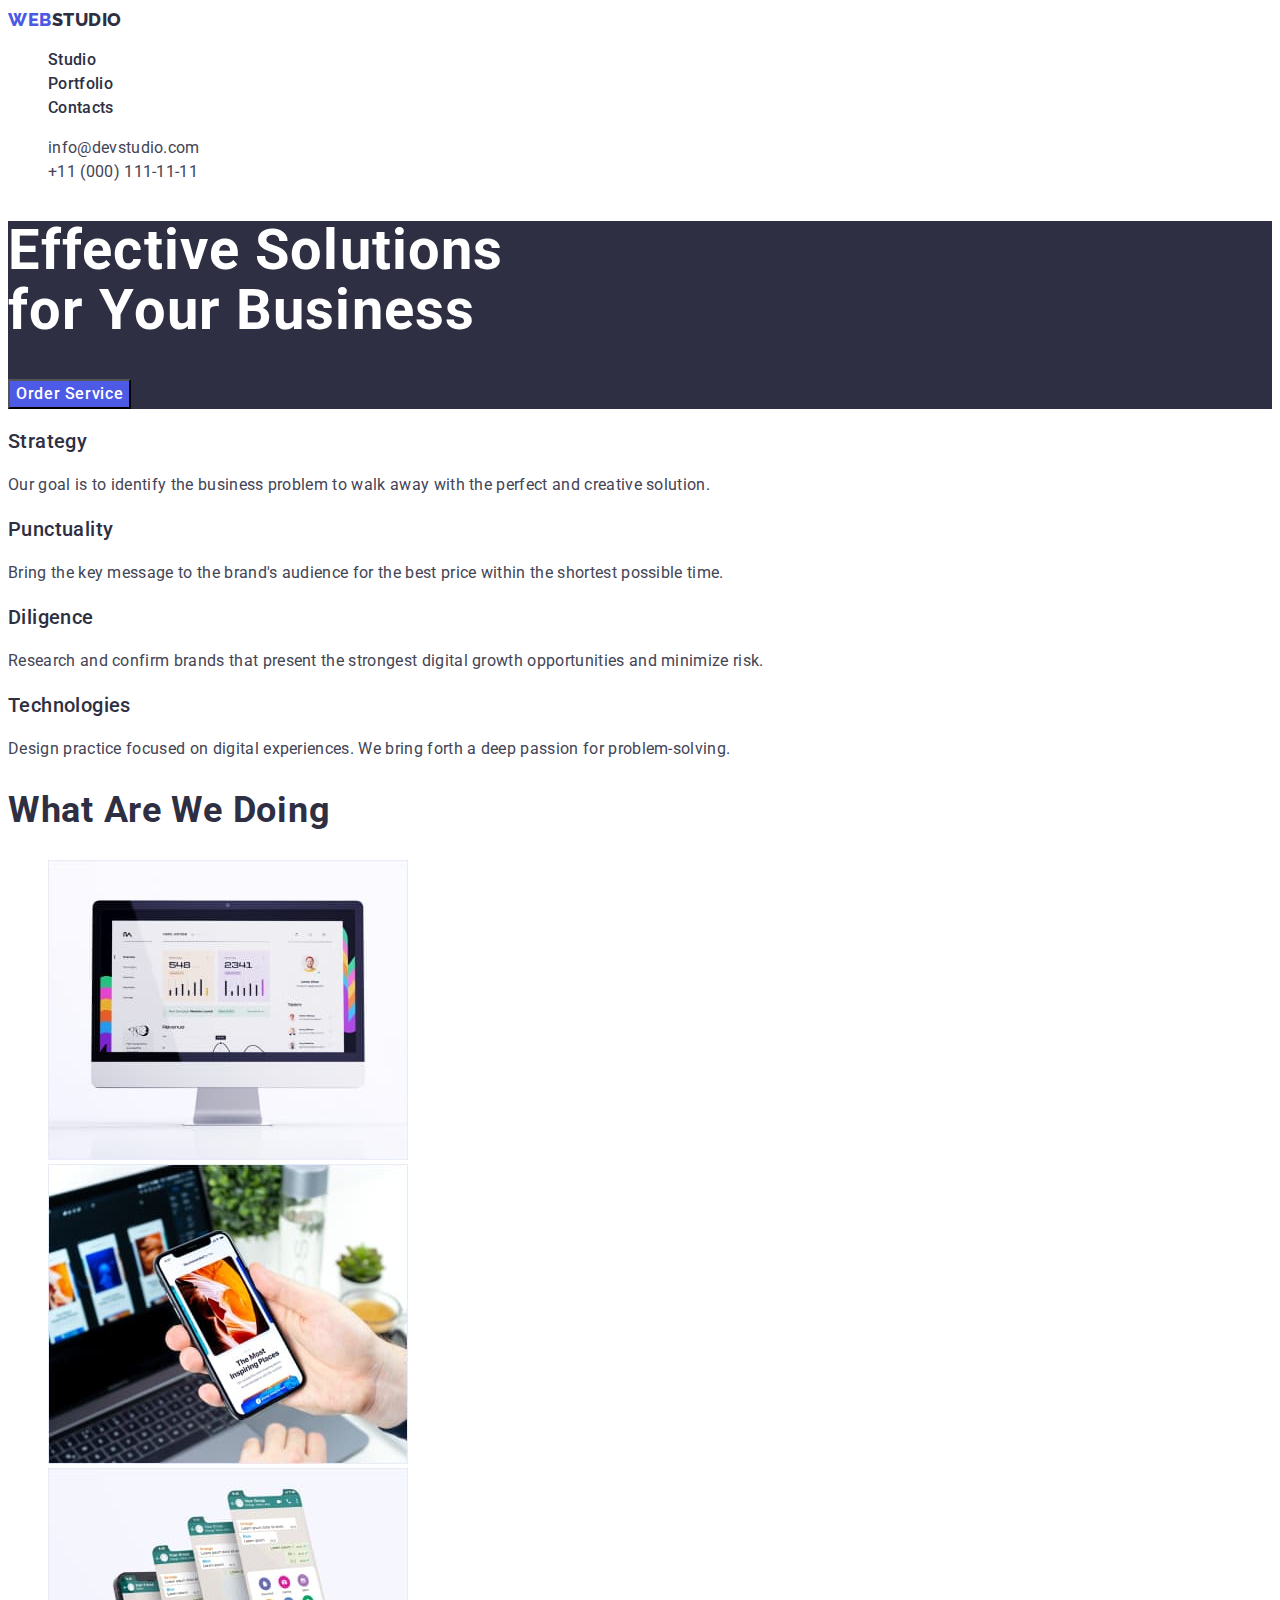
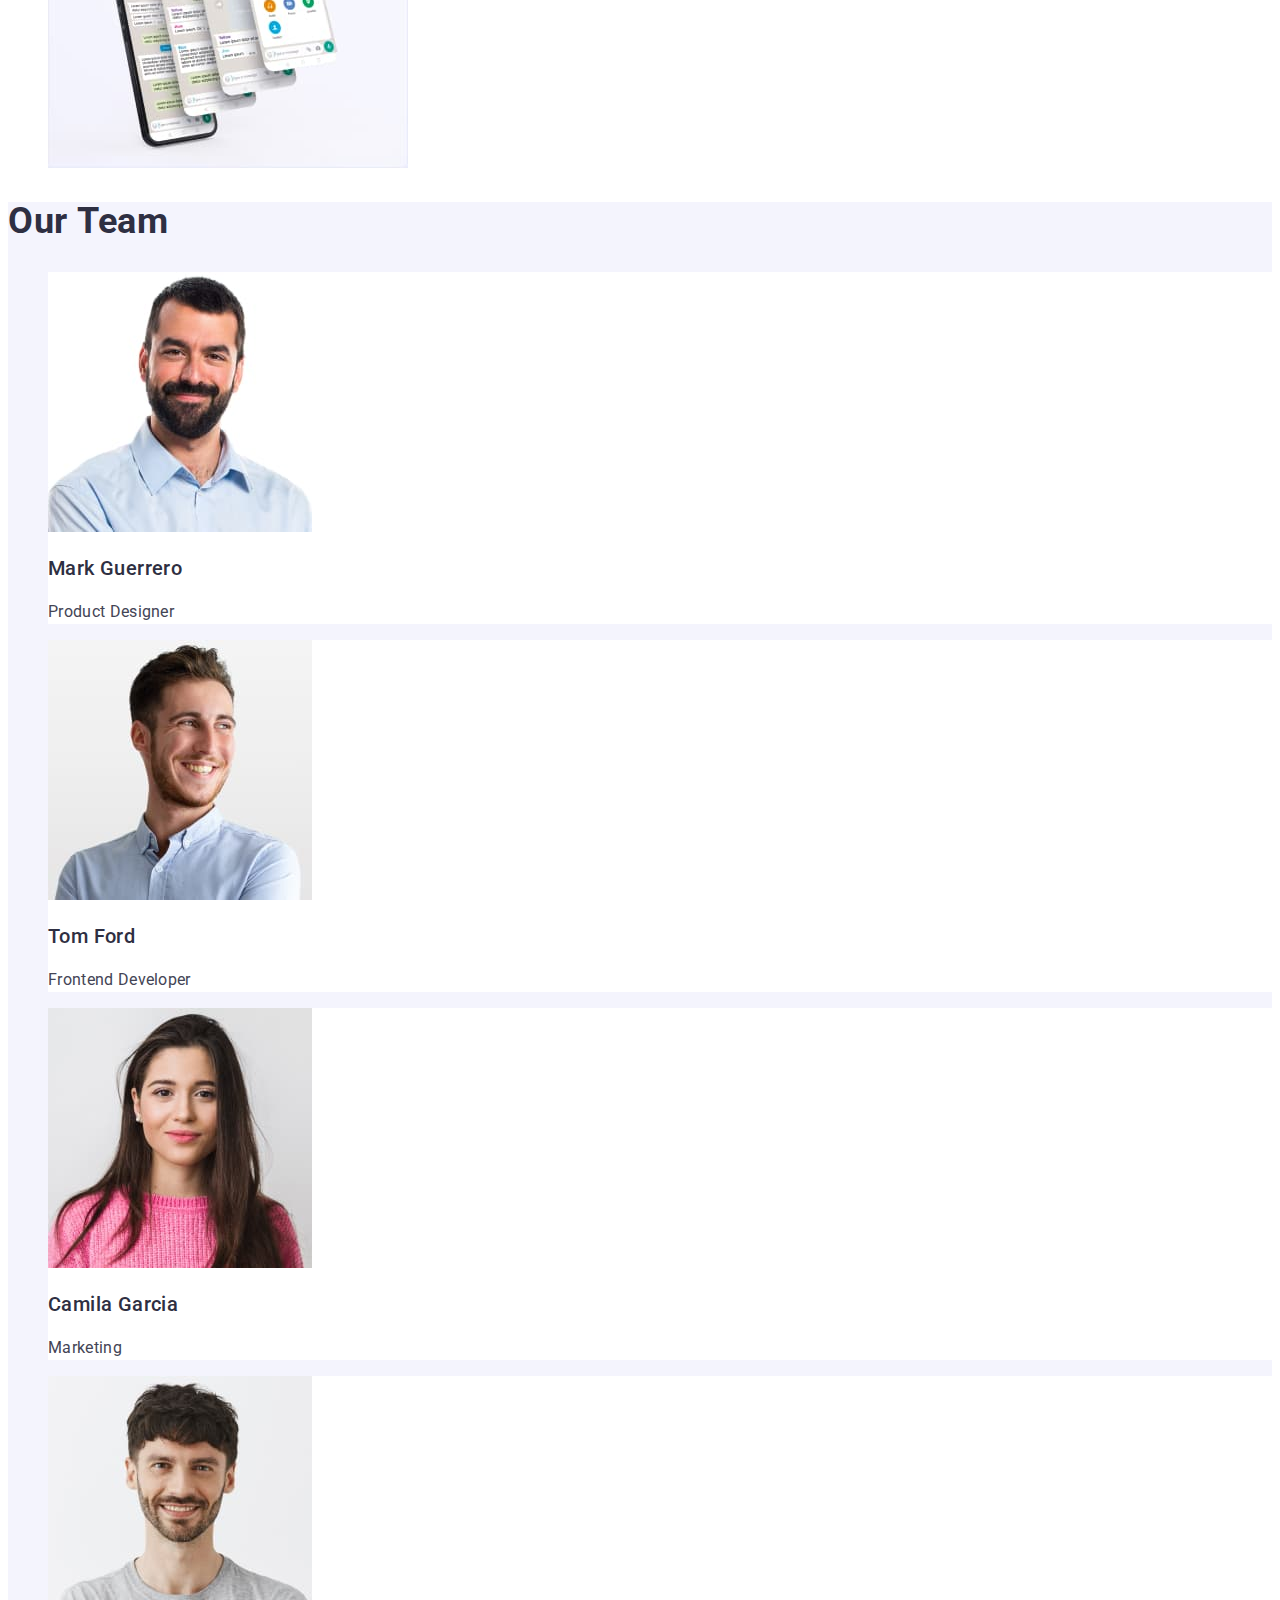
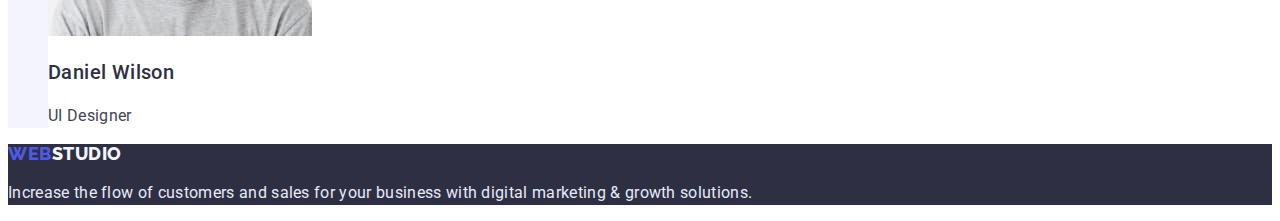
==== index.html @ c7d8d685 "cloned home work 2" ====
<!DOCTYPE html>
<html lang="en">
<head>
    <meta charset="UTF-8">
    <meta http-equiv="X-UA-Compatible" content="IE=edge">
    <meta name="viewport" content="width=device-width, initial-scale=1.0">
    <title>Document</title>
    <link rel="preconnect" href="https://fonts.googleapis.com">
    <link rel="preconnect" href="https://fonts.gstatic.com" crossorigin>
    <link href="https://fonts.googleapis.com/css2?family=Raleway:wght@700;800&family=Roboto:wght@400;500;700&display=swap" rel="stylesheet">
    <link rel="stylesheet" href="./css/style.css">
</head>
<body>
    <!-- HEADER -->
    <header class="header">
        <nav class="header-navigation">
            <a class="header-logo link" href="">
                <span class="header-logo-web">Web</span>Studio
            </a>
            <ul class="header-list list">
                <li class="header-item"><a class="header-link link" href="./index.html">Studio</a></li>
                <li class="header-item"><a class="header-link link" href="./portfolio.html">Portfolio</a></li>
                <li class="header-item"><a class="header-link link" href="">Contacts</a></li>
            </ul>
        </nav>
        <address class="header-contacts">
            <ul class="header-contacts-list list">
                <li class="header-contacts-item"><a class="header-contacts-link link" href="mailto:info@devstudio.com">info@devstudio.com</a></li>
                <li class="header-contacts-item"><a class="header-contacts-link link" href="tel:+110001111111">+11 (000) 111-11-11</a></li>
            </ul>
        </address>
    </header>
    <!-- HERO -->
    <main>  
        <section class="hero">
            <h1 class="hero-title">Effective Solutions <br> for Your Business</h1>
            <button class="hero-btn" type="button">Order Service</button>
        </section>
    <!-- OUR FEATURES -->
        <section class="our-features">
            <h2 class="our-features-title" hidden>Our features</h2>
            <ul class="our-features-list list">
                <li class="our-features-item">
                    <h3 class="our-features-secondary-title">Strategy</h3>
                    <p class="our-features-text">Our goal is to identify the business problem to walk away with the perfect and creative solution. </p>
                </li>
                <li class="our-features-item">
                    <h3 class="our-features-secondary-title">Punctuality</h3>
                    <p class="our-features-text">Bring the key message to the brand's audience for the best price within the shortest possible time.</p>
                </li>
                <li class="our-features-item">
                    <h3 class="our-features-secondary-title">Diligence</h3>
                    <p class="our-features-text">Research and confirm brands that present the strongest digital growth opportunities and minimize risk.</p>
                </li>
                <li class="our-features-item">
                    <h3 class="our-features-secondary-title">Technologies</h3>
                    <p class="our-features-text">Design practice focused on digital experiences. We bring forth a deep passion for problem-solving.</p>
                </li>
            </ul>
        </section>
    <!-- WHAT ARE WE DOING -->
        <section class="what-are-we-doing">
            <h2 class="what-are-we-doing-title">What are we doing</h2>
            <ul class="what-are-we-doing-list list">
                <li class="what-are-we-doing-item"><img src="./images/Desktop.jpg" alt="desktop" width="360" height="300"></li>
                <li class="what-are-we-doing-item"><img src="./images/laptop.jpg" alt="laptop and phone" width="360" height="300"></li>
                <li class="what-are-we-doing-item"><img src="./images/Phone.jpg" alt="tablet" width="360" height="300"></li>
            </ul>
        </section>
    <!-- OUR TEAM -->
        <section class="our-team">
            <h2 class="our-team-title">Our Team</h2>
            <ul class="our-team-list list">
                <li class="our-team-item">
                    <img src="./images/mark-guerrero.jpg" alt="Mark Guerrero" width="264" height="260">
                    <h3 class="our-team-secondary-title">Mark Guerrero</h3>
                    <p class="our-team-text">Product Designer</p>
                </li>
                <li class="our-team-item">
                    <img src="./images/tom-ford.jpg" alt="Tom Ford" width="264" height="260">
                    <h3 class="our-team-secondary-title">Tom Ford</h3>
                    <p class="our-team-text">Frontend Developer</p>
                </li>
                <li class="our-team-item">
                    <img src="./images/camila-garcia.jpg" alt="Camila Garcia" width="264" height="260">
                    <h3 class="our-team-secondary-title">Camila Garcia</h3>
                    <p class="our-team-text">Marketing</p>
                </li>
                <li class="our-team-item">
                    <img src="./images/daniel-wilson.jpg" alt="Daniel Wilson" width="264    " height="260">
                    <h3 class="our-team-secondary-title">Daniel Wilson</h3>
                    <p class="our-team-text">UI Designer</p>
                </li>
            </ul>
        </section>
    </main>
<!-- FOOTER -->
    <footer class="footer">
        <a class="footer-logo link" href="./index.html">
            <span class="footer-logo-web">Web</span><span class="fooret-logo-studio">Studio</span> 
        </a>
        <p class="footer-text">
            Increase the flow of customers and sales for your business with digital marketing & growth solutions.
        </p>
    </footer>
</body>
</html>
---- css/style.css ----
body {
    font-family: 'roboto', sans-serif;
    color:var(--primary-text-color);
} 

:root{
    --primary-title-color:#2E2F42;
    --secondary-title-color: #fff;
    --accent-color:#4D5AE5;
    --primary-text-color: #434455;
    --secondary-text-color: #fff;
    --primary-background-color: #fff;
    --secondary-background-color: #2E2F42;
    --primary-btn-color:  #F4F4FD;
    --accent-btn-color: #404BBF;
    
}

.list {
    list-style: none;
}

.link {
    text-decoration: none;
}

.visually-hidden {
    position: absolute;
    width: 1px;
    height: 1px;
    margin: -1px;
    border: 0;
    padding: 0;
    
    white-space: nowrap;
    clip-path: inset(100%);
    clip: rect(0 0 0 0);
    overflow: hidden;
}

/* ------------------------- HEADER ------------------------- */

.header {
}
.header-navigation {
}

.header-logo {
font-family: 'Raleway', sans-serif;
font-style: normal;
font-weight: 800;
font-size: 18px;
line-height: 1.33;
letter-spacing: 0.03em;
text-transform: uppercase;
color: var(--primary-title-color);
}
.header-logo-web{
    color: var(--accent-color);
}
.header-list {
}
.header-item {
}
.header-link {
    font-weight: 500;
    font-size: 16px;
    line-height: 1.5;
    letter-spacing: 0.02em;
    color: var(--primary-title-color);
}

.header-link:focus,
.header-link:hover {
    color:var(--accent-color);
}

.header-contacts {
}

.header-contacts-list {
}

.header-contacts-item {
}

.header-contacts-link {
    font-size: 16px;
    font-style: normal;
    line-height: 1.5;
    letter-spacing: 0.02em;
    color: var(--primary-text-color);
}

.header-contacts-link:focus,
.header-contacts-link:hover {
    color: var(--accent-color);
}

/* ------------------------- HERO------------------------- */

.hero {
    background-color: var(--secondary-background-color)
}

.hero-title {
    font-weight: 700;
    font-size: 56px;
    line-height: 1.07;
    letter-spacing: 0.02em;
    color: #FFFFFF;
}

.hero-btn {
    font-family: 'roboto', sans-serif;
    background-color: #4D5AE5;
    cursor: pointer;
    font-weight: 500;
    font-size: 16px;
    line-height: 1.5;
    letter-spacing: 0.04em;
    color: #FFFFFF;
}

/* ------------------------- OUR FEATURES ------------------------- */

.our-features {

}
.our-features-title {
}
.our-features-list {
    padding: 0;
}
.list {
}
.our-features-item {
}
.our-features-secondary-title {
    font-weight: 500;
    font-size: 20px;
    line-height: 1.2;
    letter-spacing: 0.02em;
    color: var(--primary-title-color);
}
.our-features-text {
    font-size: 16px;
    line-height: 1.5;
    letter-spacing: 0.02em;
}

/* ------------------------- WHAT ARE WE DOING ------------------------- */

.what-are-we-doing {
}
.what-are-we-doing-title {
    font-weight: 700;
    font-size: 36px;
    line-height: 1.11;
    letter-spacing: 0.02em;
    text-transform: capitalize;
    color: var(--primary-title-color);
}
.what-are-we-doing-list {
}
.what-are-we-doing-item {
}

/* ------------------------- OUR TEAM ------------------------- */
.our-team {
    background-color: #F4F4FD;;
}
.our-team-title {
    font-weight: 700;
    font-size: 36px;
    line-height: 1.11;
    letter-spacing: 0.02em;
    text-transform: capitalize;
    color: var(--primary-title-color);
}
.our-team-list {
}
.our-team-item {
    background-color: var(--primary-background-color);
}
.our-team-secondary-title {
    font-weight: 500;
    font-size: 20px;
    line-height: 1.2;
    letter-spacing: 0.02em;
    color: var(--primary-title-color);
}
.our-team-text {
    font-size: 16px;
    line-height: 1.5;
    letter-spacing: 0.02em;
}

/* ------------------------- FOOTER ------------------------- */
.footer {
    background-color: var(--secondary-background-color);
}
.footer-logo {
    font-family: 'Raleway';
    font-weight: 800;
    font-size: 18px;
    line-height: 1.16;
    letter-spacing: 0.03em;
    text-transform: uppercase;

}
.footer-logo-web { 
    color: #4D5AE5;
}
.fooret-logo-studio {
    color: #F4F4FD;

}
.footer-text {
    font-size: 16px;
    line-height: 1.5;
    letter-spacing: 0.02em;
    color: #E7E9FC;
}

/* ------------------------------- PORTFOLIO ------------------------------- */
.filter {
}
.filter-item {
}
.filter-btn {
    font-family: 'roboto', sans-serif;
    background: var(--primary-btn-color);
    border: 1px solid #E7E9FC;
    border-radius: 4px;
    font-weight: 500;
    font-size: 16px;
    line-height: 1.5;
    letter-spacing: 0.04em;
    color: #4D5AE5;
    cursor: pointer;
}

.filter-btn:hover,
.filter-btn:focus {
    background-color: var(--accent-btn-color);
    color: #fff;
}
.filter-cards {
}
.filter-cards-item {
}
.filter-cards-title {
    font-weight: 500;
    font-size: 20px;
    line-height: 1.2;
    letter-spacing: 0.02em;
    color: var(--primary-title-color);
}
.filter-cards-text {
    font-size: 16px;
    line-height: 1.5;
    letter-spacing: 0.02em;
}
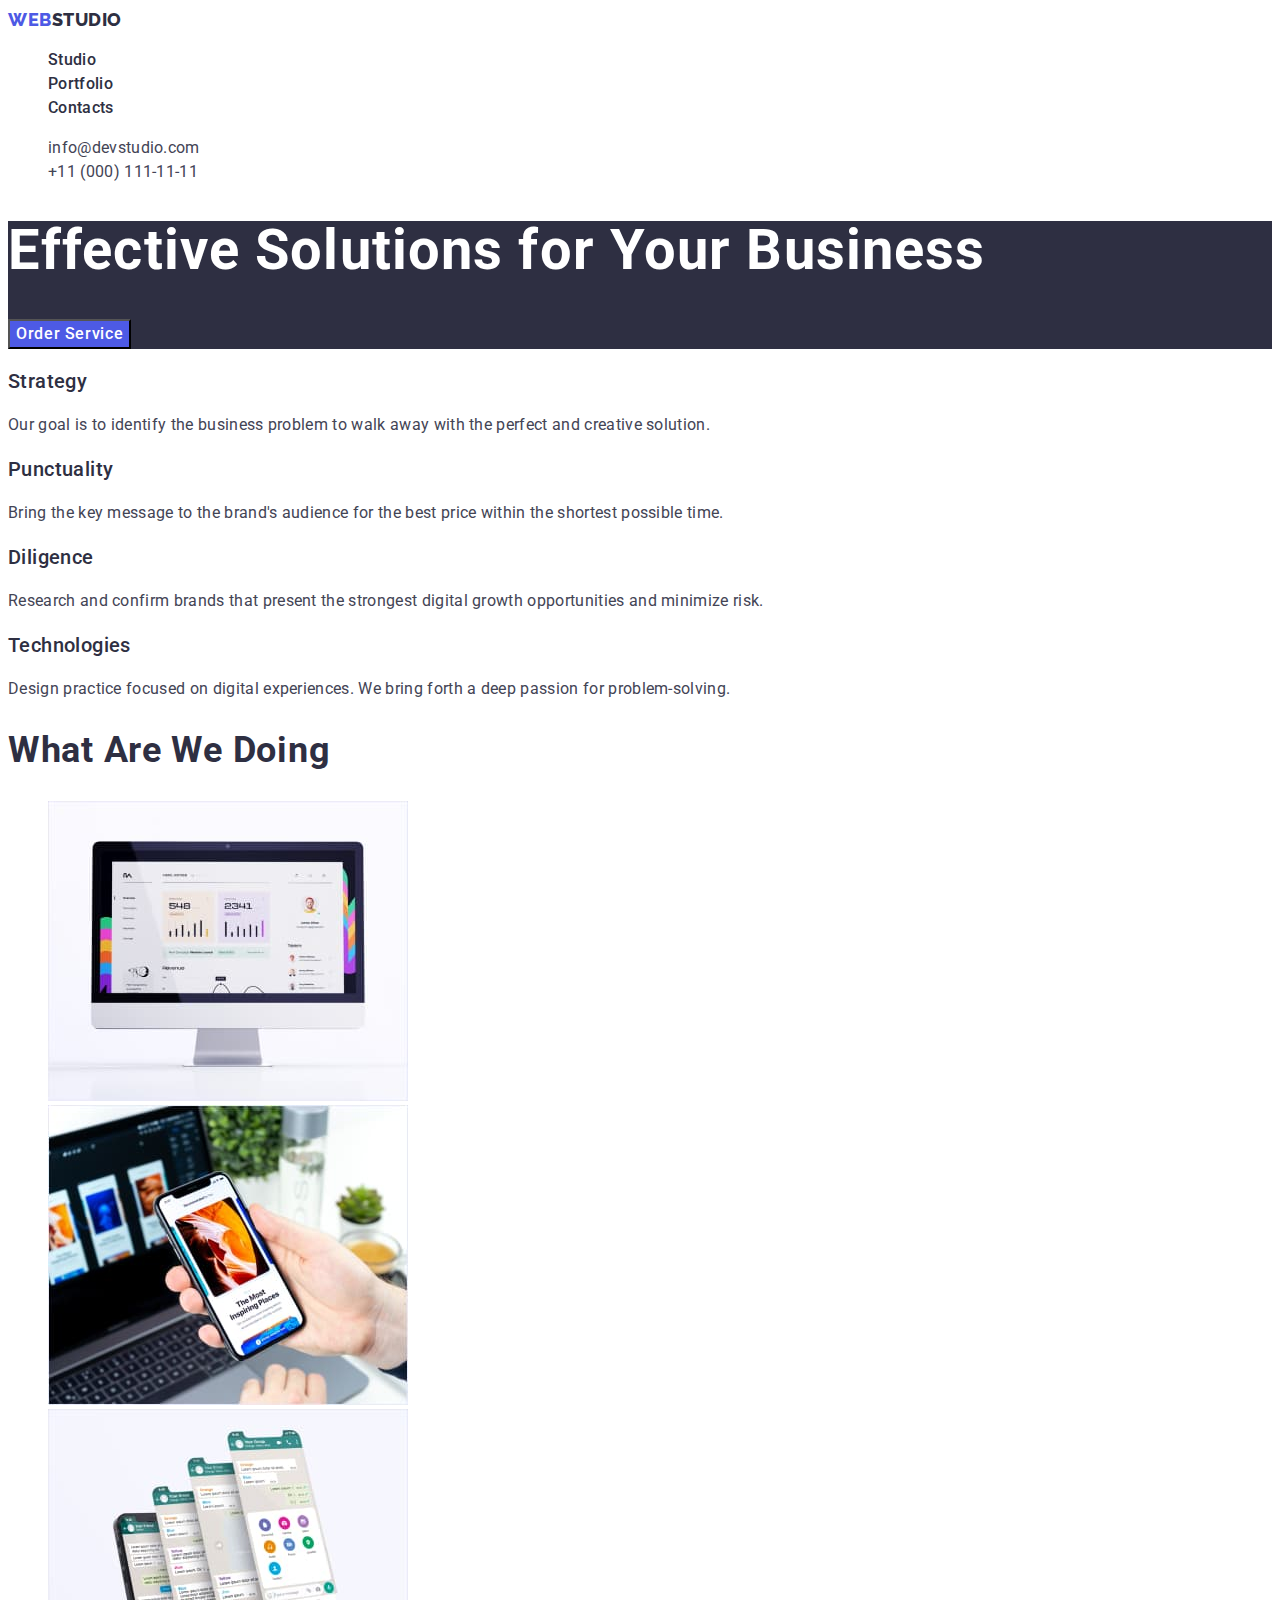
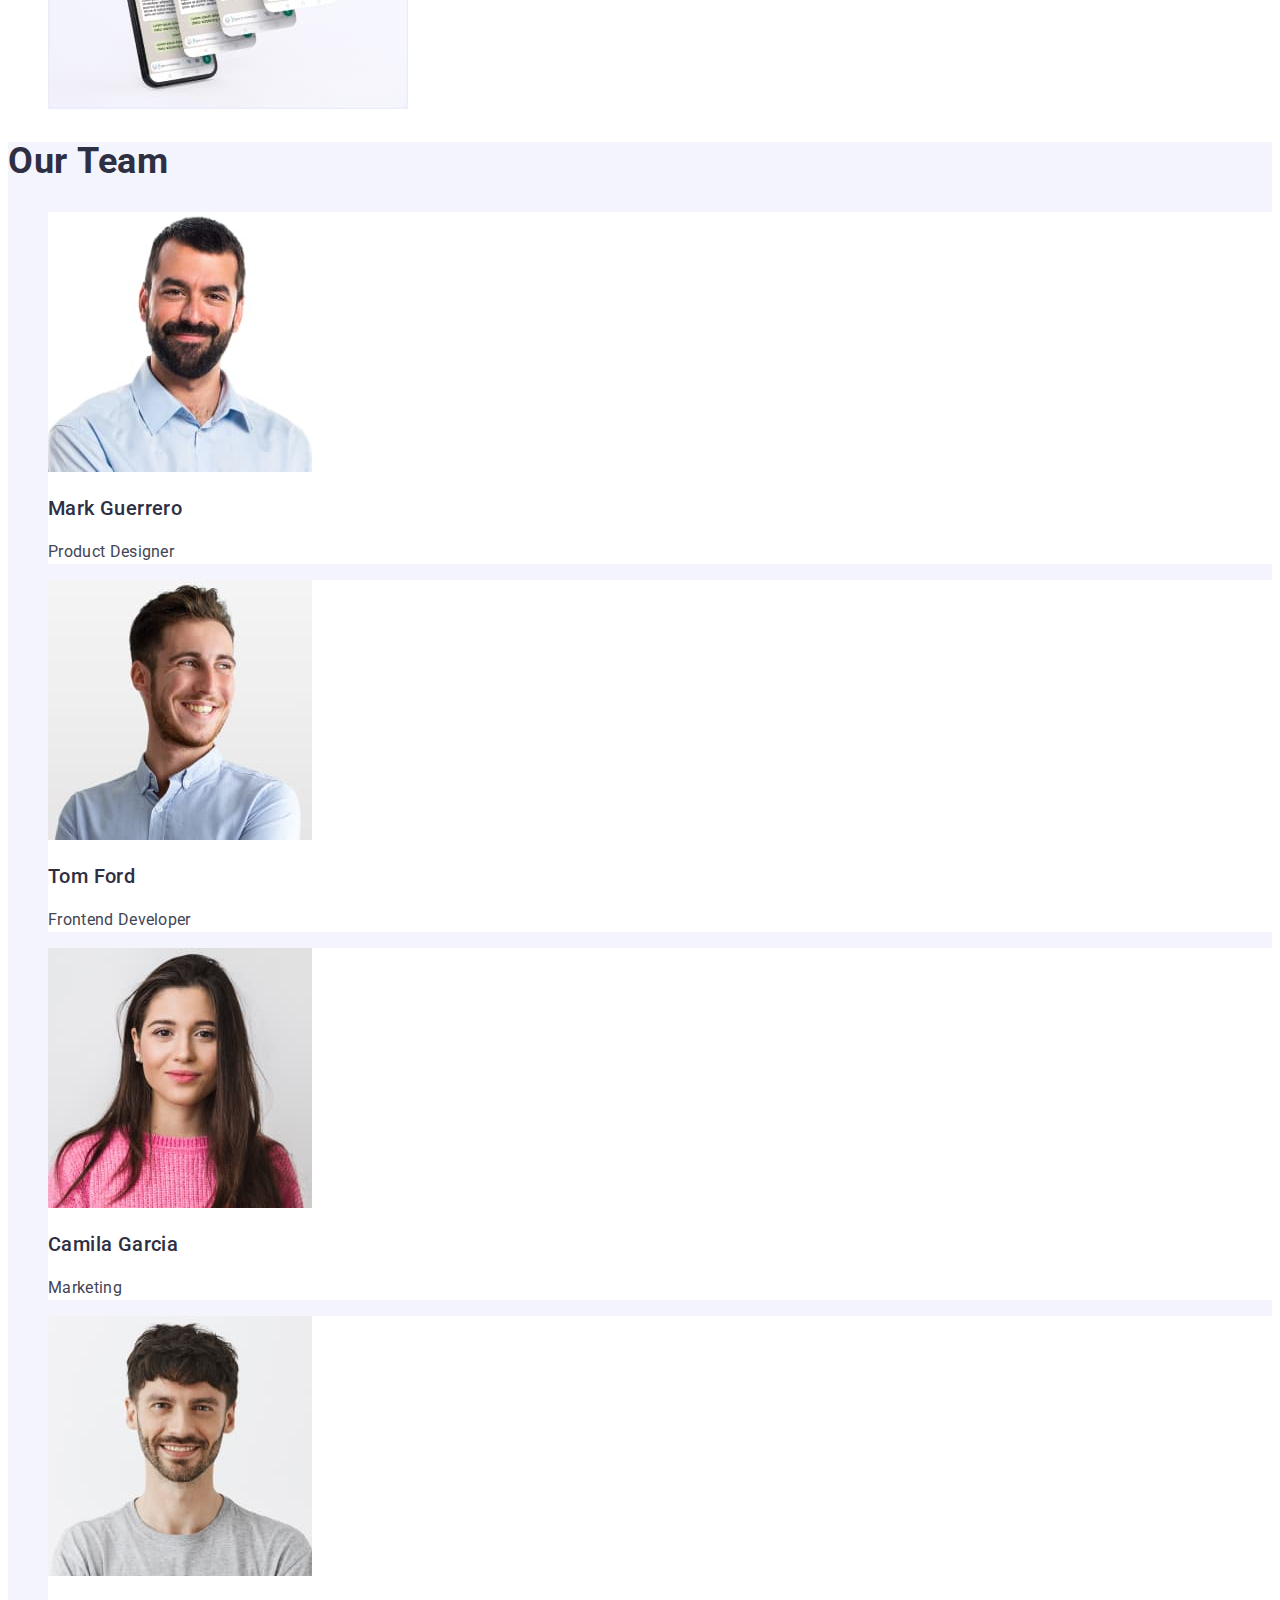
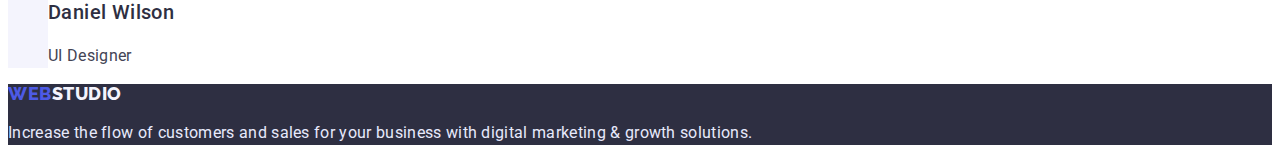
==== commit 2bf09f78: "added index.html for homework-3" ====
--- a/index.html
+++ b/index.html
@@ -8,100 +8,119 @@
     <link rel="preconnect" href="https://fonts.googleapis.com">
     <link rel="preconnect" href="https://fonts.gstatic.com" crossorigin>
     <link href="https://fonts.googleapis.com/css2?family=Raleway:wght@700;800&family=Roboto:wght@400;500;700&display=swap" rel="stylesheet">
+    <link rel="stylesheet" href="https://cdnjs.cloudflare.com/ajax/libs/modern-normalize/1.1.0/modern-normalize.min.css" integrity="sha512-wpPYUAdjBVSE4KJnH1VR1HeZfpl1ub8YT/NKx4PuQ5NmX2tKuGu6U/JRp5y+Y8XG2tV+wKQpNHVUX03MfMFn9Q==" crossorigin="anonymous" referrerpolicy="no-referrer" />
     <link rel="stylesheet" href="./css/style.css">
 </head>
 <body>
-    <!-- HEADER -->
+            <!-- HEADER -->
     <header class="header">
-        <nav class="header-navigation">
-            <a class="header-logo link" href="">
-                <span class="header-logo-web">Web</span>Studio
-            </a>
-            <ul class="header-list list">
-                <li class="header-item"><a class="header-link link" href="./index.html">Studio</a></li>
-                <li class="header-item"><a class="header-link link" href="./portfolio.html">Portfolio</a></li>
-                <li class="header-item"><a class="header-link link" href="">Contacts</a></li>
-            </ul>
-        </nav>
-        <address class="header-contacts">
-            <ul class="header-contacts-list list">
-                <li class="header-contacts-item"><a class="header-contacts-link link" href="mailto:info@devstudio.com">info@devstudio.com</a></li>
-                <li class="header-contacts-item"><a class="header-contacts-link link" href="tel:+110001111111">+11 (000) 111-11-11</a></li>
-            </ul>
-        </address>
+        <div class="container header-container">
+            <nav class="header-navigation">
+                <a class="header-logo link" href="">
+                    <span class="header-logo-web">Web</span>Studio
+                </a>
+                <ul class="header-list list">
+                    <li class="header-item"><a class="header-link link" href="./index.html">Studio</a></li>
+                    <li class="header-item"><a class="header-link link" href="./portfolio.html">Portfolio</a></li>
+                    <li class="header-item"><a class="header-link link" href="">Contacts</a></li>
+                </ul>
+            </nav>
+            <address class="header-contacts">
+                <ul class="header-contacts-list list">
+                    <li class="header-contacts-item"><a class="header-contacts-link link" href="mailto:info@devstudio.com">info@devstudio.com</a></li>
+                    <li class="header-contacts-item"><a class="header-contacts-link link" href="tel:+110001111111">+11 (000) 111-11-11</a></li>
+                </ul>
+            </address>
+            </div>
     </header>
     <!-- HERO -->
     <main>  
-        <section class="hero">
-            <h1 class="hero-title">Effective Solutions <br> for Your Business</h1>
-            <button class="hero-btn" type="button">Order Service</button>
+        <section class="hero section">
+            <div class="container hero-container">
+                <div class="hero-wrapp">
+                    <h1 class="hero-title">Effective Solutions for Your Business</h1>
+                    <button class="hero-btn" type="button">Order Service</button>
+                </div>
+            </div>
         </section>
-    <!-- OUR FEATURES -->
-        <section class="our-features">
-            <h2 class="our-features-title" hidden>Our features</h2>
-            <ul class="our-features-list list">
-                <li class="our-features-item">
-                    <h3 class="our-features-secondary-title">Strategy</h3>
-                    <p class="our-features-text">Our goal is to identify the business problem to walk away with the perfect and creative solution. </p>
-                </li>
-                <li class="our-features-item">
-                    <h3 class="our-features-secondary-title">Punctuality</h3>
-                    <p class="our-features-text">Bring the key message to the brand's audience for the best price within the shortest possible time.</p>
-                </li>
-                <li class="our-features-item">
-                    <h3 class="our-features-secondary-title">Diligence</h3>
-                    <p class="our-features-text">Research and confirm brands that present the strongest digital growth opportunities and minimize risk.</p>
-                </li>
-                <li class="our-features-item">
-                    <h3 class="our-features-secondary-title">Technologies</h3>
-                    <p class="our-features-text">Design practice focused on digital experiences. We bring forth a deep passion for problem-solving.</p>
-                </li>
-            </ul>
+                <!-- OUR FEATURES -->
+        <section class="our-features section">
+            <div class="container">
+                <h2 class="our-features-title" hidden>Our features</h2>
+                <ul class="our-features-list list">
+                    <li class="our-features-item">
+                        <h3 class="our-features-secondary-title">Strategy</h3>
+                        <p class="our-features-text">Our goal is to identify the business problem to walk away with the perfect and creative solution. </p>
+                    </li>
+                    <li class="our-features-item">
+                        <h3 class="our-features-secondary-title">Punctuality</h3>
+                        <p class="our-features-text">Bring the key message to the brand's audience for the best price within the shortest possible time.</p>
+                    </li>
+                    <li class="our-features-item">
+                        <h3 class="our-features-secondary-title">Diligence</h3>
+                        <p class="our-features-text">Research and confirm brands that present the strongest digital growth opportunities and minimize risk.</p>
+                    </li>
+                    <li class="our-features-item">
+                        <h3 class="our-features-secondary-title">Technologies</h3>
+                        <p class="our-features-text">Design practice focused on digital experiences. We bring forth a deep passion for problem-solving.</p>
+                    </li>
+                </ul>
+            </div>
         </section>
     <!-- WHAT ARE WE DOING -->
-        <section class="what-are-we-doing">
-            <h2 class="what-are-we-doing-title">What are we doing</h2>
-            <ul class="what-are-we-doing-list list">
-                <li class="what-are-we-doing-item"><img src="./images/Desktop.jpg" alt="desktop" width="360" height="300"></li>
-                <li class="what-are-we-doing-item"><img src="./images/laptop.jpg" alt="laptop and phone" width="360" height="300"></li>
-                <li class="what-are-we-doing-item"><img src="./images/Phone.jpg" alt="tablet" width="360" height="300"></li>
-            </ul>
+        <section class="what-are-we-doing section">
+            <div class="container">
+                <h2 class="what-are-we-doing-title">What are we doing</h2>
+                <ul class="what-are-we-doing-list list">
+                    <li class="what-are-we-doing-item"><img src="./images/Desktop.jpg" alt="desktop" width="360" height="300"></li>
+                    <li class="what-are-we-doing-item"><img src="./images/laptop.jpg" alt="laptop and phone" width="360" height="300"></li>
+                    <li class="what-are-we-doing-item"><img src="./images/Phone.jpg" alt="tablet" width="360" height="300"></li>
+                </ul>
+            </div>
         </section>
     <!-- OUR TEAM -->
-        <section class="our-team">
-            <h2 class="our-team-title">Our Team</h2>
-            <ul class="our-team-list list">
-                <li class="our-team-item">
-                    <img src="./images/mark-guerrero.jpg" alt="Mark Guerrero" width="264" height="260">
-                    <h3 class="our-team-secondary-title">Mark Guerrero</h3>
-                    <p class="our-team-text">Product Designer</p>
-                </li>
-                <li class="our-team-item">
-                    <img src="./images/tom-ford.jpg" alt="Tom Ford" width="264" height="260">
-                    <h3 class="our-team-secondary-title">Tom Ford</h3>
-                    <p class="our-team-text">Frontend Developer</p>
-                </li>
-                <li class="our-team-item">
-                    <img src="./images/camila-garcia.jpg" alt="Camila Garcia" width="264" height="260">
-                    <h3 class="our-team-secondary-title">Camila Garcia</h3>
-                    <p class="our-team-text">Marketing</p>
-                </li>
-                <li class="our-team-item">
-                    <img src="./images/daniel-wilson.jpg" alt="Daniel Wilson" width="264    " height="260">
-                    <h3 class="our-team-secondary-title">Daniel Wilson</h3>
-                    <p class="our-team-text">UI Designer</p>
-                </li>
-            </ul>
-        </section>
-    </main>
-<!-- FOOTER -->
-    <footer class="footer">
-        <a class="footer-logo link" href="./index.html">
-            <span class="footer-logo-web">Web</span><span class="fooret-logo-studio">Studio</span> 
-        </a>
-        <p class="footer-text">
-            Increase the flow of customers and sales for your business with digital marketing & growth solutions.
-        </p>
+        <section class="our-team section">
+            <div class="container">
+                <div class="our-team-wrapp">
+                    <h2 class="our-team-title">Our Team</h2>
+                    <ul class="our-team-list list">
+                        <li class="our-team-item">
+                            <img class="out-team-img" src="./images/mark-guerrero.jpg" alt="Mark Guerrero" width="264" height="260">
+                            <h3 class="our-team-secondary-title">Mark Guerrero</h3>
+                            <p class="our-team-text">Product Designer</p>
+                        </li>
+                        <li class="our-team-item">
+                            <img class="out-team-img" src="./images/tom-ford.jpg" alt="Tom Ford" width="264" height="260">
+                            <h3 class="our-team-secondary-title">Tom Ford</h3>
+                            <p class="our-team-text">Frontend Developer</p>
+                        </li>
+                        <li class="our-team-item">
+                            <img class="out-team-img" src="./images/camila-garcia.jpg" alt="Camila Garcia" width="264" height="260">
+                            <h3 class="our-team-secondary-title">Camila Garcia</h3>
+                            <p class="our-team-text">Marketing</p>
+                        </li>
+                        <li class="our-team-item">
+                            <img class="out-team-img" src="./images/daniel-wilson.jpg" alt="Daniel Wilson" width="264    " height="260">
+                            <h3 class="our-team-secondary-title">Daniel Wilson</h3>
+                            <p class="our-team-text">UI Designer</p>
+                        </li>
+                    </ul>
+                </div>
+            </div>
+            </section>
+        </main>
+    <!-- FOOTER -->
+        <footer class="footer">
+            <div class="container">
+                <div class="footer-wrapp">
+                    <a class="footer-logo link" href="./index.html">
+                        <span class="footer-logo-web">Web</span><span class="fooret-logo-studio">Studio</span> 
+                    </a>
+                    <p class="footer-text">
+                        Increase the flow of customers and sales for your business with digital marketing & growth solutions.
+                    </p>
+                </div>
+            </div>
     </footer>
 </body>
 </html>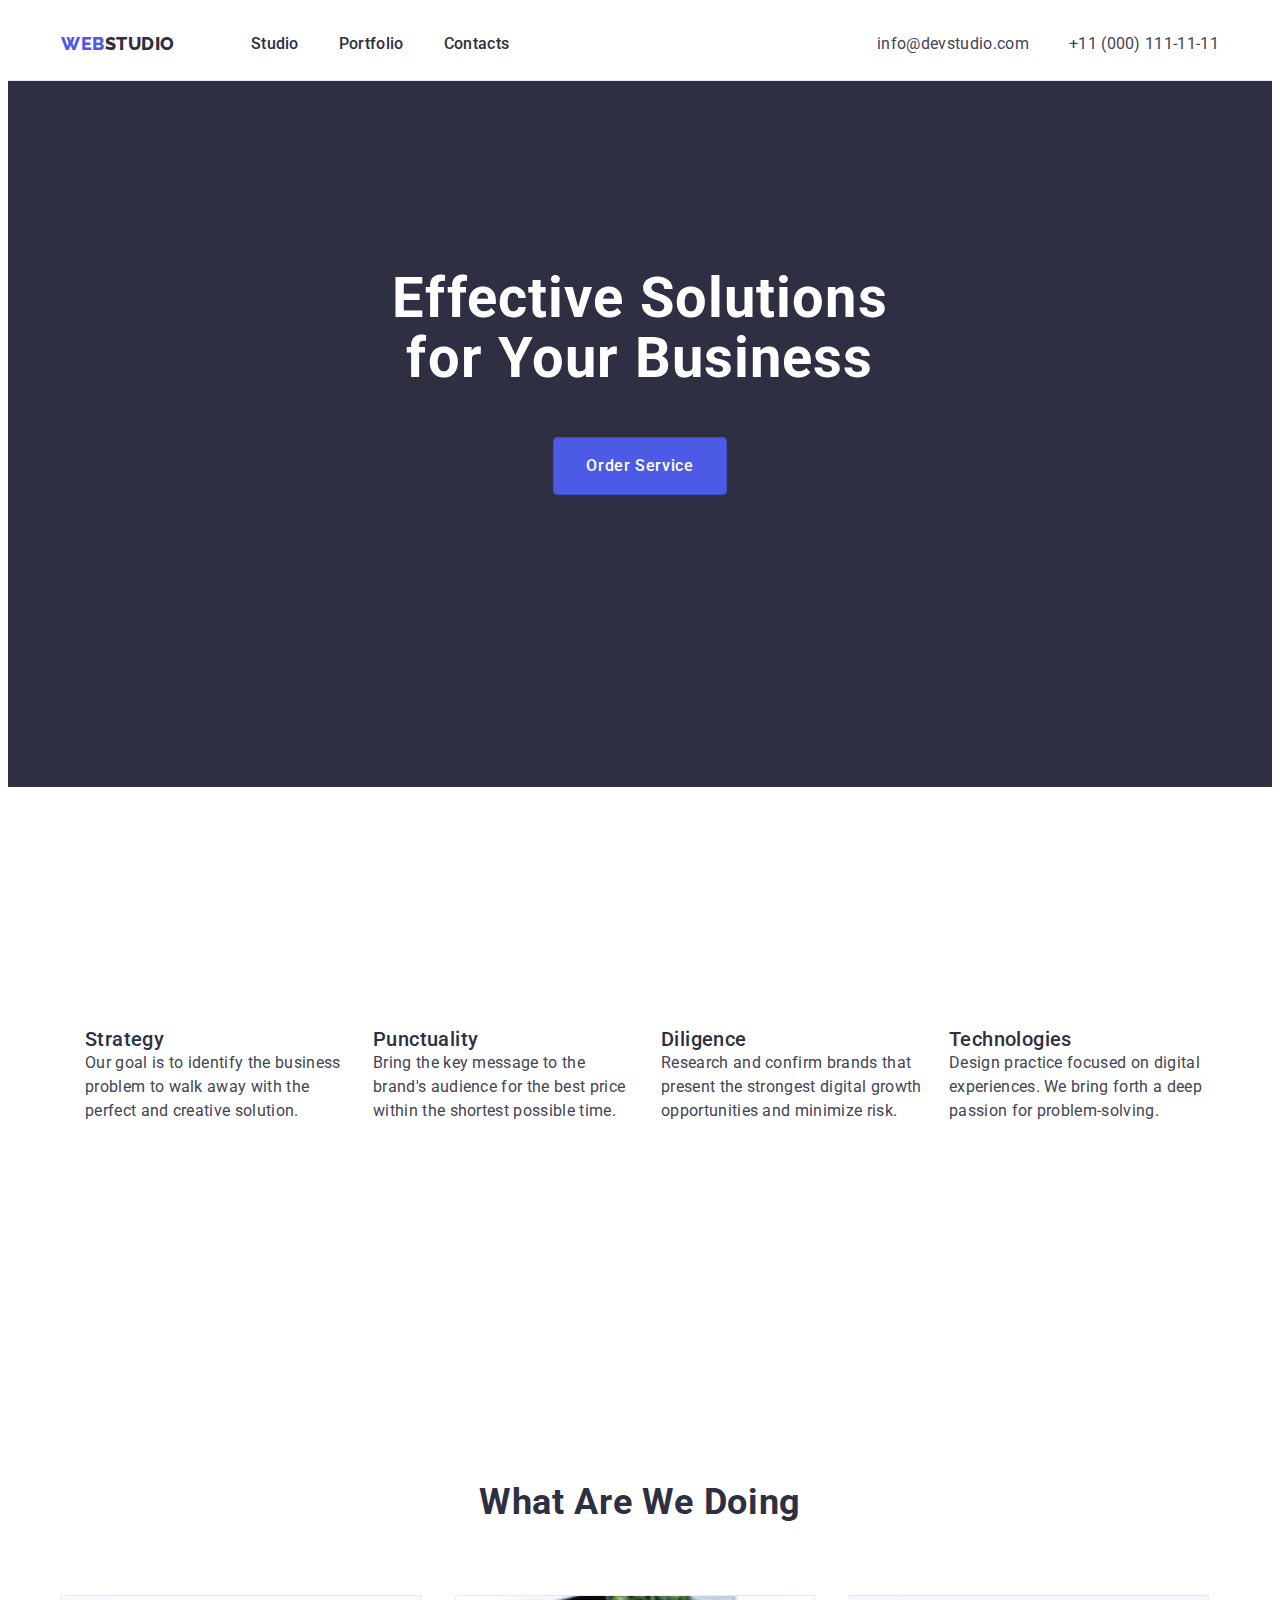
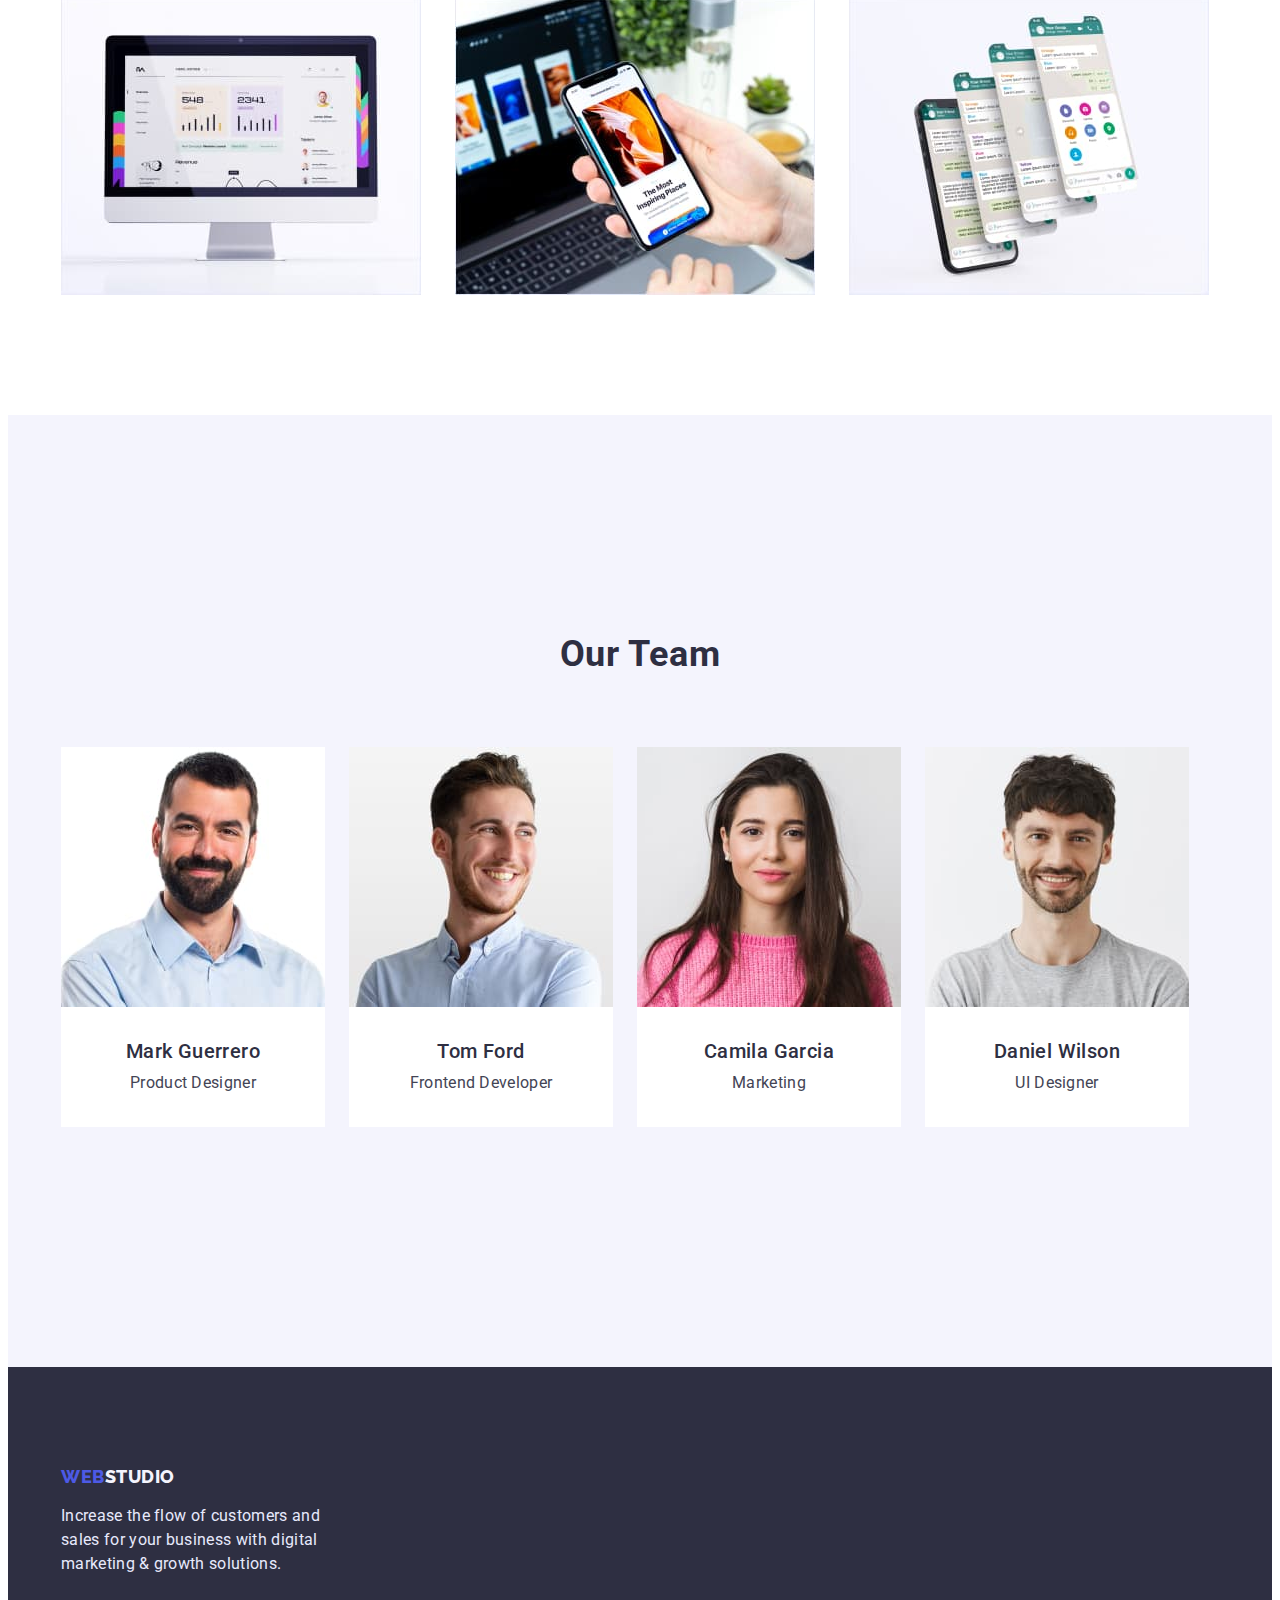
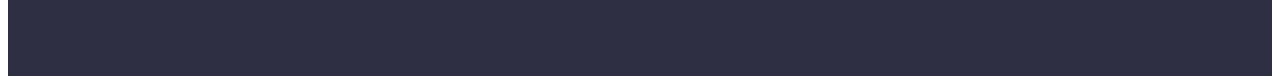
==== commit 063e0323: "fixed margin in section what are we doing" ====
--- a/index.html
+++ b/index.html
@@ -1,5 +1,6 @@
 <!DOCTYPE html>
 <html lang="en">
+
 <head>
     <meta charset="UTF-8">
     <meta http-equiv="X-UA-Compatible" content="IE=edge">
@@ -7,12 +8,17 @@
     <title>Document</title>
     <link rel="preconnect" href="https://fonts.googleapis.com">
     <link rel="preconnect" href="https://fonts.gstatic.com" crossorigin>
-    <link href="https://fonts.googleapis.com/css2?family=Raleway:wght@700;800&family=Roboto:wght@400;500;700&display=swap" rel="stylesheet">
-    <link rel="stylesheet" href="https://cdnjs.cloudflare.com/ajax/libs/modern-normalize/1.1.0/modern-normalize.min.css" integrity="sha512-wpPYUAdjBVSE4KJnH1VR1HeZfpl1ub8YT/NKx4PuQ5NmX2tKuGu6U/JRp5y+Y8XG2tV+wKQpNHVUX03MfMFn9Q==" crossorigin="anonymous" referrerpolicy="no-referrer" />
+    <link
+        href="https://fonts.googleapis.com/css2?family=Raleway:wght@700;800&family=Roboto:wght@400;500;700&display=swap"
+        rel="stylesheet">
+    <link rel="stylesheet" href="https://cdnjs.cloudflare.com/ajax/libs/modern-normalize/1.1.0/modern-normalize.min.css"
+        integrity="sha512-wpPYUAdjBVSE4KJnH1VR1HeZfpl1ub8YT/NKx4PuQ5NmX2tKuGu6U/JRp5y+Y8XG2tV+wKQpNHVUX03MfMFn9Q=="
+        crossorigin="anonymous" referrerpolicy="no-referrer" />
     <link rel="stylesheet" href="./css/style.css">
 </head>
+
 <body>
-            <!-- HEADER -->
+    <!-- HEADER -->
     <header class="header">
         <div class="container header-container">
             <nav class="header-navigation">
@@ -27,14 +33,16 @@
             </nav>
             <address class="header-contacts">
                 <ul class="header-contacts-list list">
-                    <li class="header-contacts-item"><a class="header-contacts-link link" href="mailto:info@devstudio.com">info@devstudio.com</a></li>
-                    <li class="header-contacts-item"><a class="header-contacts-link link" href="tel:+110001111111">+11 (000) 111-11-11</a></li>
+                    <li class="header-contacts-item"><a class="header-contacts-link link"
+                            href="mailto:info@devstudio.com">info@devstudio.com</a></li>
+                    <li class="header-contacts-item"><a class="header-contacts-link link" href="tel:+110001111111">+11
+                            (000) 111-11-11</a></li>
                 </ul>
             </address>
-            </div>
+        </div>
     </header>
     <!-- HERO -->
-    <main>  
+    <main>
         <section class="hero section">
             <div class="container hero-container">
                 <div class="hero-wrapp">
@@ -43,84 +51,97 @@
                 </div>
             </div>
         </section>
-                <!-- OUR FEATURES -->
+        <!-- OUR FEATURES -->
         <section class="our-features section">
             <div class="container">
                 <h2 class="our-features-title" hidden>Our features</h2>
                 <ul class="our-features-list list">
                     <li class="our-features-item">
                         <h3 class="our-features-secondary-title">Strategy</h3>
-                        <p class="our-features-text">Our goal is to identify the business problem to walk away with the perfect and creative solution. </p>
+                        <p class="our-features-text">Our goal is to identify the business problem to walk away with the
+                            perfect and creative solution. </p>
                     </li>
                     <li class="our-features-item">
                         <h3 class="our-features-secondary-title">Punctuality</h3>
-                        <p class="our-features-text">Bring the key message to the brand's audience for the best price within the shortest possible time.</p>
+                        <p class="our-features-text">Bring the key message to the brand's audience for the best price
+                            within the shortest possible time.</p>
                     </li>
                     <li class="our-features-item">
                         <h3 class="our-features-secondary-title">Diligence</h3>
-                        <p class="our-features-text">Research and confirm brands that present the strongest digital growth opportunities and minimize risk.</p>
+                        <p class="our-features-text">Research and confirm brands that present the strongest digital
+                            growth opportunities and minimize risk.</p>
                     </li>
                     <li class="our-features-item">
                         <h3 class="our-features-secondary-title">Technologies</h3>
-                        <p class="our-features-text">Design practice focused on digital experiences. We bring forth a deep passion for problem-solving.</p>
+                        <p class="our-features-text">Design practice focused on digital experiences. We bring forth a
+                            deep passion for problem-solving.</p>
                     </li>
                 </ul>
             </div>
         </section>
-    <!-- WHAT ARE WE DOING -->
+        <!-- WHAT ARE WE DOING -->
         <section class="what-are-we-doing section">
             <div class="container">
                 <h2 class="what-are-we-doing-title">What are we doing</h2>
                 <ul class="what-are-we-doing-list list">
-                    <li class="what-are-we-doing-item"><img src="./images/Desktop.jpg" alt="desktop" width="360" height="300"></li>
-                    <li class="what-are-we-doing-item"><img src="./images/laptop.jpg" alt="laptop and phone" width="360" height="300"></li>
-                    <li class="what-are-we-doing-item"><img src="./images/Phone.jpg" alt="tablet" width="360" height="300"></li>
+                    <li class="what-are-we-doing-item"><img src="./images/Desktop.jpg" alt="desktop" width="360"
+                            height="300"></li>
+                    <li class="what-are-we-doing-item"><img src="./images/laptop.jpg" alt="laptop and phone" width="360"
+                            height="300"></li>
+                    <li class="what-are-we-doing-item"><img src="./images/Phone.jpg" alt="tablet" width="360"
+                            height="300"></li>
                 </ul>
             </div>
         </section>
-    <!-- OUR TEAM -->
+        <!-- OUR TEAM -->
         <section class="our-team section">
             <div class="container">
                 <div class="our-team-wrapp">
                     <h2 class="our-team-title">Our Team</h2>
                     <ul class="our-team-list list">
                         <li class="our-team-item">
-                            <img class="out-team-img" src="./images/mark-guerrero.jpg" alt="Mark Guerrero" width="264" height="260">
+                            <img class="out-team-img" src="./images/mark-guerrero.jpg" alt="Mark Guerrero" width="264"
+                                height="260">
                             <h3 class="our-team-secondary-title">Mark Guerrero</h3>
                             <p class="our-team-text">Product Designer</p>
                         </li>
                         <li class="our-team-item">
-                            <img class="out-team-img" src="./images/tom-ford.jpg" alt="Tom Ford" width="264" height="260">
+                            <img class="out-team-img" src="./images/tom-ford.jpg" alt="Tom Ford" width="264"
+                                height="260">
                             <h3 class="our-team-secondary-title">Tom Ford</h3>
                             <p class="our-team-text">Frontend Developer</p>
                         </li>
                         <li class="our-team-item">
-                            <img class="out-team-img" src="./images/camila-garcia.jpg" alt="Camila Garcia" width="264" height="260">
+                            <img class="out-team-img" src="./images/camila-garcia.jpg" alt="Camila Garcia" width="264"
+                                height="260">
                             <h3 class="our-team-secondary-title">Camila Garcia</h3>
                             <p class="our-team-text">Marketing</p>
                         </li>
                         <li class="our-team-item">
-                            <img class="out-team-img" src="./images/daniel-wilson.jpg" alt="Daniel Wilson" width="264    " height="260">
+                            <img class="out-team-img" src="./images/daniel-wilson.jpg" alt="Daniel Wilson"
+                                width="264    " height="260">
                             <h3 class="our-team-secondary-title">Daniel Wilson</h3>
                             <p class="our-team-text">UI Designer</p>
                         </li>
                     </ul>
                 </div>
             </div>
-            </section>
-        </main>
+        </section>
+    </main>
     <!-- FOOTER -->
-        <footer class="footer">
-            <div class="container">
-                <div class="footer-wrapp">
-                    <a class="footer-logo link" href="./index.html">
-                        <span class="footer-logo-web">Web</span><span class="fooret-logo-studio">Studio</span> 
-                    </a>
-                    <p class="footer-text">
-                        Increase the flow of customers and sales for your business with digital marketing & growth solutions.
-                    </p>
-                </div>
+    <footer class="footer">
+        <div class="container">
+            <div class="footer-wrapp">
+                <a class="footer-logo link" href="./index.html">
+                    <span class="footer-logo-web">Web</span><span class="fooret-logo-studio">Studio</span>
+                </a>
+                <p class="footer-text">
+                    Increase the flow of customers and sales for your business with digital marketing & growth
+                    solutions.
+                </p>
             </div>
+        </div>
     </footer>
 </body>
+
 </html>--- a/css/style.css
+++ b/css/style.css
@@ -1,8 +1,36 @@
 body {
     font-family: 'roboto', sans-serif;
     color:var(--primary-text-color);
-} 
-
+}
+h1,h2,h3,h4,h5,h6, p {
+    margin: 0;;
+}
+
+img {
+    display: block;
+}
+
+button {
+    cursor: pointer;
+}
+
+ul {
+    margin: 0;
+    padding-left: 0;
+}
+
+.container {
+    width: 1158px;
+    padding-left: 15px;
+    padding-right: 15px;
+    margin-left: auto;
+    margin-right: auto;
+}
+
+.section {
+    padding-top: 120px;
+    padding-bottom: 120px;
+}
 :root{
     --primary-title-color:#2E2F42;
     --secondary-title-color: #fff;
@@ -41,8 +69,17 @@
 /* ------------------------- HEADER ------------------------- */
 
 .header {
+    padding-top: 24px;
+    padding-bottom: 24px;
+    border-bottom: 1px solid #E7E9FC;
+}
+
+.header-container{
+    display: flex;
 }
 .header-navigation {
+    display: flex;
+    margin-right: auto;
 }
 
 .header-logo {
@@ -59,6 +96,9 @@
     color: var(--accent-color);
 }
 .header-list {
+    display: flex;
+    gap: 40px;
+    margin-left: 76px;
 }
 .header-item {
 }
@@ -79,6 +119,8 @@
 }
 
 .header-contacts-list {
+    display: flex;
+    gap: 40px;
 }
 
 .header-contacts-item {
@@ -100,7 +142,19 @@
 /* ------------------------- HERO------------------------- */
 
 .hero {
-    background-color: var(--secondary-background-color)
+    background-color: var(--secondary-background-color);
+    padding-top: 188px;
+    padding-bottom: 292px;
+    margin-bottom: 120px;
+}
+
+.hero-container{
+    display: flex;
+}
+
+.hero-wrapp{
+    margin: 0 auto;
+    width: 500px;
 }
 
 .hero-title {
@@ -109,6 +163,8 @@
     line-height: 1.07;
     letter-spacing: 0.02em;
     color: #FFFFFF;
+    text-align: center;
+    margin-bottom: 48px;
 }
 
 .hero-btn {
@@ -118,8 +174,14 @@
     font-weight: 500;
     font-size: 16px;
     line-height: 1.5;
-    letter-spacing: 0.04em;
+    letter-spacing: 0.04em; 
     color: #FFFFFF;
+    border: 1px solid var(--accent-btn-color);
+    padding: 16px 32px;
+    border-radius: 4px;
+
+    display: block;
+    margin: 0 auto;
 }
 
 /* ------------------------- OUR FEATURES ------------------------- */
@@ -128,13 +190,17 @@
 
 }
 .our-features-title {
+    margin-bottom: 8px;
 }
 .our-features-list {
     padding: 0;
-}
-.list {
-}
+    display: flex;
+    margin-bottom: 120px;
+}
+
 .our-features-item {
+    max-width: 264px;
+    margin-left: 24px;
 }
 .our-features-secondary-title {
     font-weight: 500;
@@ -160,15 +226,28 @@
     letter-spacing: 0.02em;
     text-transform: capitalize;
     color: var(--primary-title-color);
+    margin-bottom: 72px;
+    text-align: center;
 }
 .what-are-we-doing-list {
+    display: flex;
 }
 .what-are-we-doing-item {
+    width: calc((100% - 48px) / 3);
+    margin-left: 24px;
+}
+.what-are-we-doing-item:first-child {
+    margin-left: 0;
 }
 
 /* ------------------------- OUR TEAM ------------------------- */
 .our-team {
-    background-color: #F4F4FD;;
+    background-color: #F4F4FD;
+}
+
+.our-team-wrapp{
+    padding-top: 100px; 
+
 }
 .our-team-title {
     font-weight: 700;
@@ -177,23 +256,39 @@
     letter-spacing: 0.02em;
     text-transform: capitalize;
     color: var(--primary-title-color);
+    text-align: center;
+    margin-bottom: 72px;
 }
 .our-team-list {
+    display: flex;
 }
 .our-team-item {
     background-color: var(--primary-background-color);
-}
+    margin-left: 24px;
+    text-align: center;
+    margin-bottom: 120px;
+}
+.our-team-item:first-child {
+    margin-left: 0;
+}
+
+.out-team-img {
+    margin-bottom: 32px;
+}
+
 .our-team-secondary-title {
     font-weight: 500;
     font-size: 20px;
     line-height: 1.2;
     letter-spacing: 0.02em;
     color: var(--primary-title-color);
+    margin-bottom: 8px;
 }
 .our-team-text {
     font-size: 16px;
     line-height: 1.5;
     letter-spacing: 0.02em;
+    margin-bottom: 32px;
 }
 
 /* ------------------------- FOOTER ------------------------- */
@@ -207,26 +302,40 @@
     line-height: 1.16;
     letter-spacing: 0.03em;
     text-transform: uppercase;
-
 }
 .footer-logo-web { 
     color: #4D5AE5;
 }
 .fooret-logo-studio {
     color: #F4F4FD;
-
+}
+.footer-wrapp{
+    padding-top: 100px;
+    padding-bottom: 100px;
 }
 .footer-text {
+    max-width: 264px;
     font-size: 16px;
     line-height: 1.5;
     letter-spacing: 0.02em;
     color: #E7E9FC;
+    margin-top: 16px;   
 }
 
 /* ------------------------------- PORTFOLIO ------------------------------- */
-.filter {
+.filter-container{  
+}
+
+.filter-list {
+    display: flex;
+    justify-content: center;
+    margin-bottom: 84px;
 }
 .filter-item {
+    margin-right: 24px;
+}
+.filter-item:last-child{
+    margin-right: 0;
 }
 .filter-btn {
     font-family: 'roboto', sans-serif;
@@ -238,7 +347,8 @@
     line-height: 1.5;
     letter-spacing: 0.04em;
     color: #4D5AE5;
-    cursor: pointer;
+
+    padding: 12px 24px;
 }
 
 .filter-btn:hover,
@@ -247,8 +357,24 @@
     color: #fff;
 }
 .filter-cards {
+    display: flex;
+    flex-wrap: wrap;
 }
 .filter-cards-item {
+    width: calc((100% - 48px) / 3);
+    border: 1px solid #E7E9FC;
+    margin-right: 24px;
+    margin-bottom: 48px;
+}
+.filter-cards-item:nth-child(3n) {
+    margin-right: 0;
+}
+.filter-cards-item:nth-child(n + 7) {
+    margin-bottom: 0;
+}
+
+.filter-cards-img {
+    margin-bottom: 32px;
 }
 .filter-cards-title {
     font-weight: 500;
@@ -256,9 +382,13 @@
     line-height: 1.2;
     letter-spacing: 0.02em;
     color: var(--primary-title-color);
+    margin-bottom: 8px;
+    margin-left: 16px;
 }
 .filter-cards-text {
     font-size: 16px;
     line-height: 1.5;
     letter-spacing: 0.02em;
+    margin-bottom: 32px;
+    margin-left: 16px;
 }